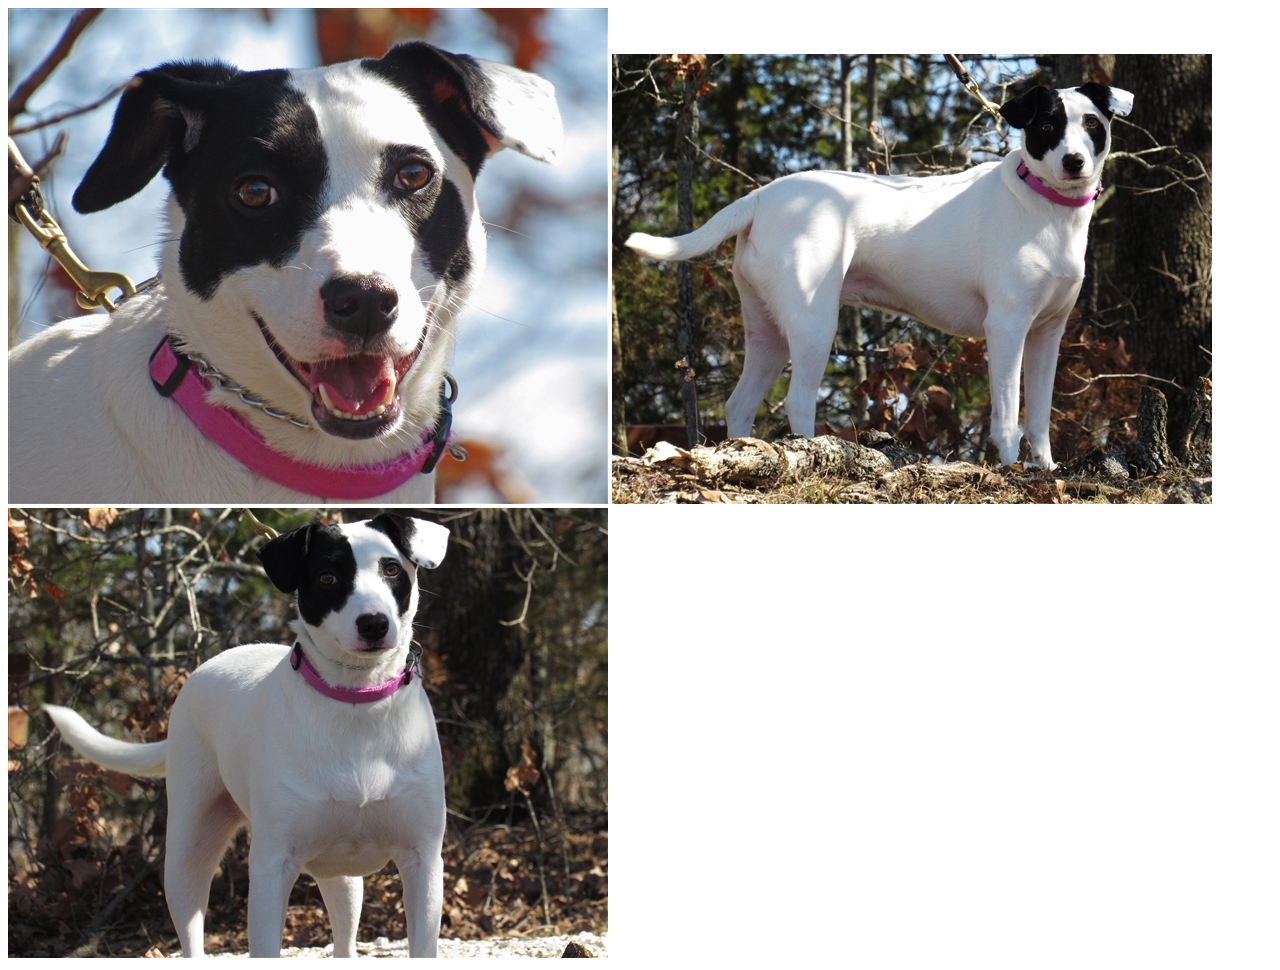
==== page/amber.html @ bc568e93 "aadded web page for each pet, started forming the landing page" ====
<!DOCTYPE html>
<html lang="en">
<head>
    <meta charset="UTF-8">
    <meta name="viewport" content="width=device-width, initial-scale=1.0">
    <title>Adopt me!</title>
</head>
<body>

    <img src="../Amber/Amber01.jpeg" alt="image"/>
    <img src="../Amber/02.jpeg" alt="image"/>
    <img src="../Amber/03.jpeg" alt="image"/>
    
</body>
</html>
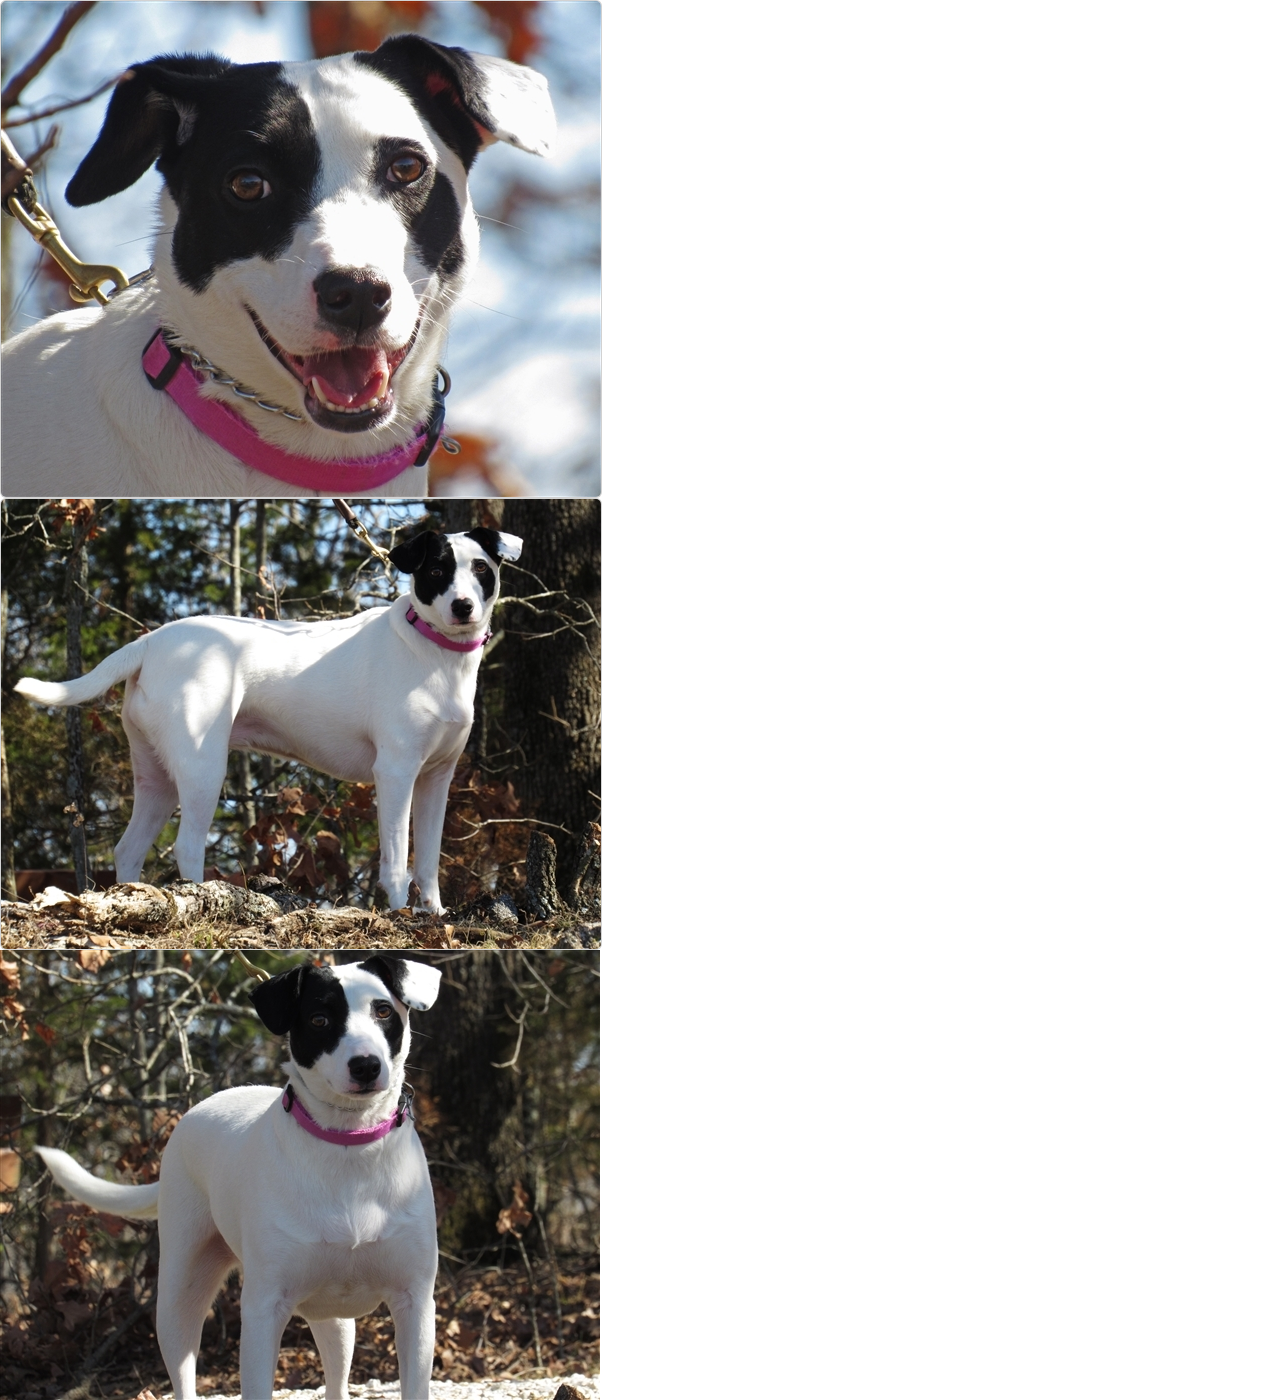
==== commit 0d0f6f95: "more work" ====
--- a/page/amber.html
+++ b/page/amber.html
@@ -1,15 +1,33 @@
 <!DOCTYPE html>
 <html lang="en">
 <head>
+    <link href="./css/styles.css" rel="stylesheet" />
+    
+    <link href="https://cdn.jsdelivr.net/npm/bootstrap@5.3.3/dist/css/bootstrap.min.css" rel="stylesheet" 
+    integrity="sha384-QWTKZyjpPEjISv5WaRU9OFeRpok6YctnYmDr5pNlyT2bRjXh0JMhjY6hW+ALEwIH"
+    crossorigin="anonymous">
+
+    <script src="https://cdn.jsdelivr.net/npm/bootstrap@5.3.3/dist/js/bootstrap.bundle.min.js"
+    integrity="sha384-YvpcrYf0tY3lHB60NNkmXc5s9fDVZLESaAA55NDzOxhy9GkcIdslK1eN7N6jIeHz"
+    crossorigin="anonymous"></script>
+
+    <script src="https://cdn.jsdelivr.net/npm/@popperjs/core@2.11.8/dist/umd/popper.min.js"
+    integrity="sha384-I7E8VVD/ismYTF4hNIPjVp/Zjvgyol6VFvRkX/vR+Vc4jQkC+hVqc2pM8ODewa9r"
+    crossorigin="anonymous"></script>
+
+    <script src="https://cdn.jsdelivr.net/npm/bootstrap@5.3.3/dist/js/bootstrap.min.js"
+    integrity="sha384-0pUGZvbkm6XF6gxjEnlmuGrJXVbNuzT9qBBavbLwCsOGabYfZo0T0to5eqruptLy"
+    crossorigin="anonymous"></script>
+    
     <meta charset="UTF-8">
     <meta name="viewport" content="width=device-width, initial-scale=1.0">
     <title>Adopt me!</title>
 </head>
 <body>
 
-    <img src="../Amber/Amber01.jpeg" alt="image"/>
-    <img src="../Amber/02.jpeg" alt="image"/>
-    <img src="../Amber/03.jpeg" alt="image"/>
+    <img class="card" src="../Amber/Amber01.jpeg" alt="image"/>
+    <img class="card" src="../Amber/02.jpeg" alt="image"/>
+    <img class=card" src="../Amber/03.jpeg" alt="image"/>
     
 </body>
 </html>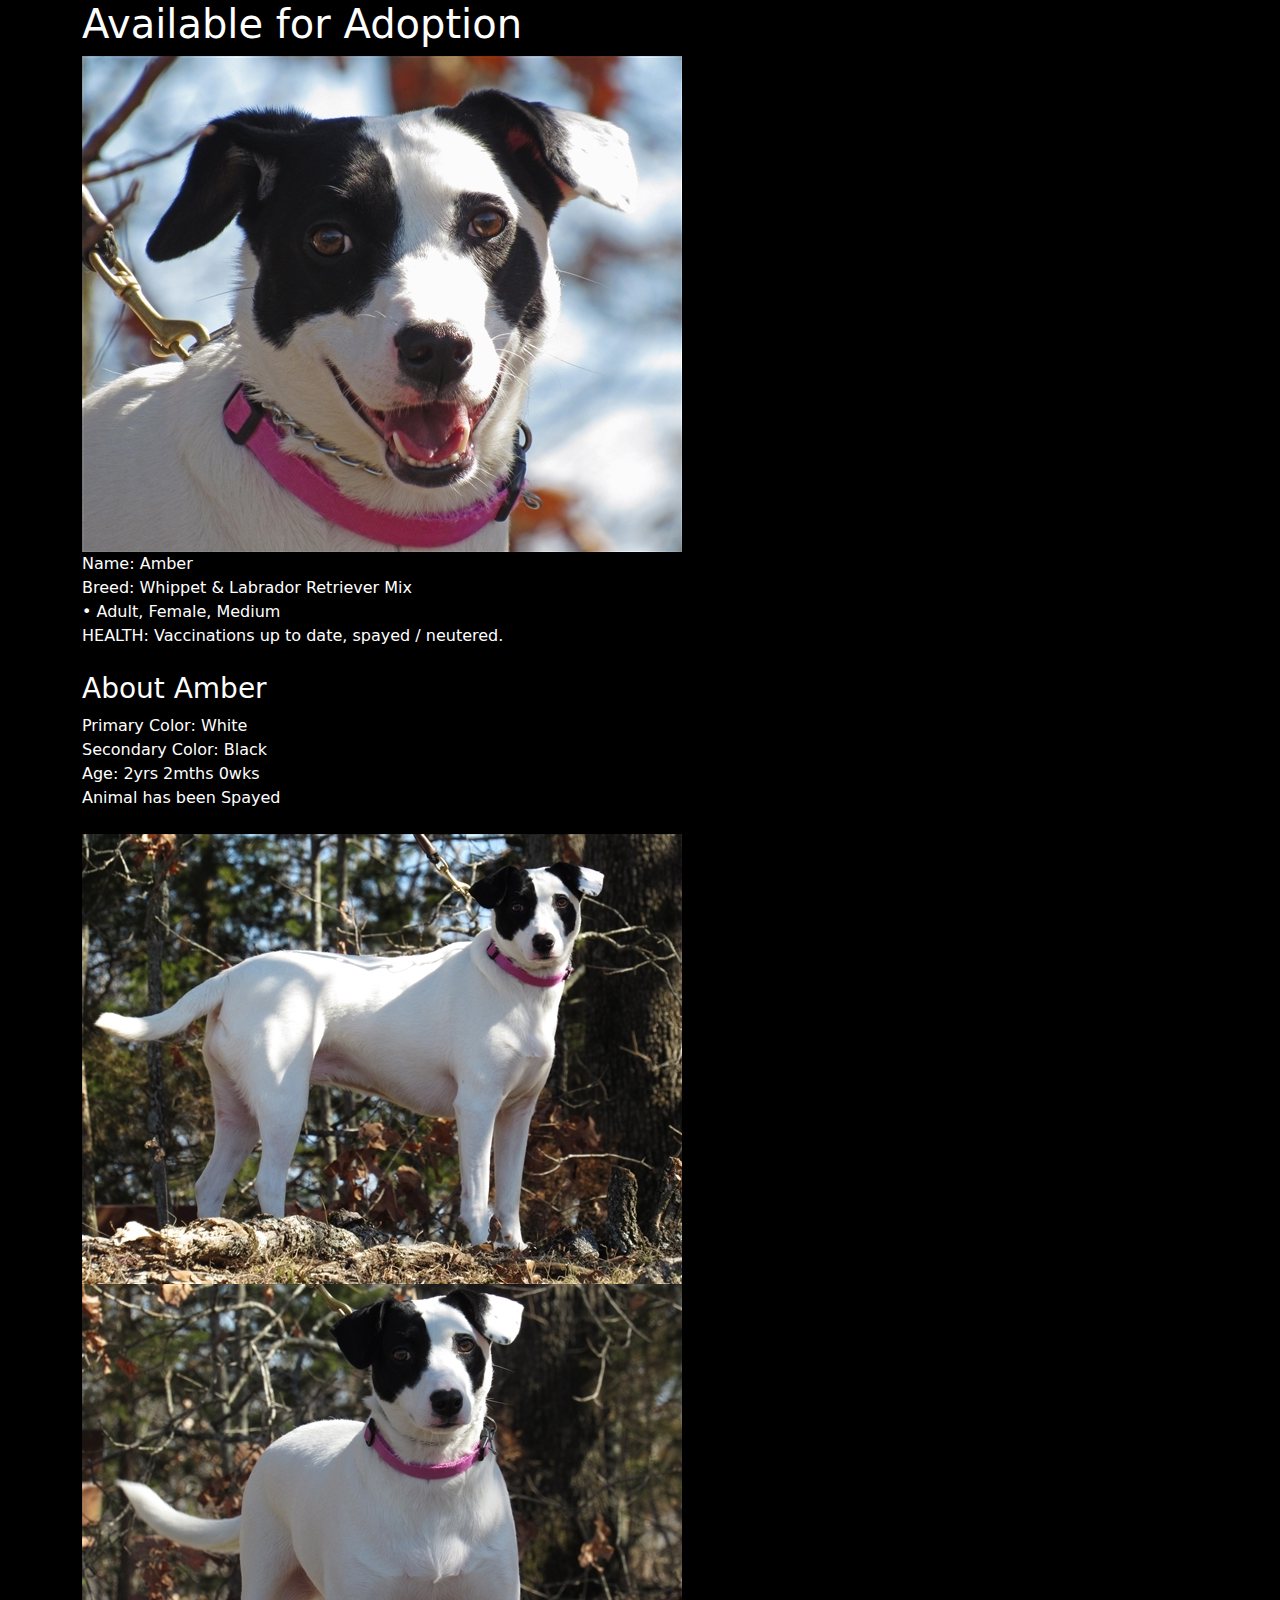
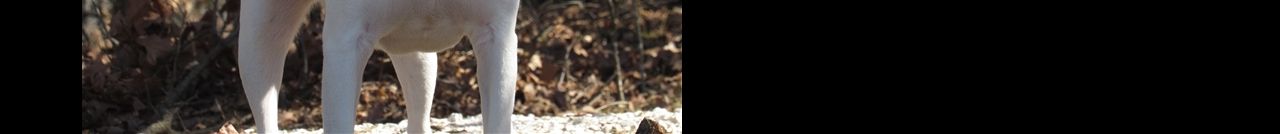
==== commit 7280ad3e: "Finished what I could in the timeframe alloted for today" ====
--- a/page/amber.html
+++ b/page/amber.html
@@ -18,16 +18,39 @@
     <script src="https://cdn.jsdelivr.net/npm/bootstrap@5.3.3/dist/js/bootstrap.min.js"
     integrity="sha384-0pUGZvbkm6XF6gxjEnlmuGrJXVbNuzT9qBBavbLwCsOGabYfZo0T0to5eqruptLy"
     crossorigin="anonymous"></script>
-    
+
     <meta charset="UTF-8">
     <meta name="viewport" content="width=device-width, initial-scale=1.0">
     <title>Adopt me!</title>
 </head>
-<body>
+<body class="container bg-black text-white">
 
-    <img class="card" src="../Amber/Amber01.jpeg" alt="image"/>
-    <img class="card" src="../Amber/02.jpeg" alt="image"/>
-    <img class=card" src="../Amber/03.jpeg" alt="image"/>
-    
+    <h1>Available for Adoption</h1>
+    <img src="../Amber/Amber01.jpeg" alt="image"/> 
+    <br/>
+    Name: Amber
+    <br/>
+    Breed: Whippet & Labrador Retriever Mix
+    <br/>
+    • Adult, Female, Medium
+    <br/>HEALTH:
+    Vaccinations up to date, spayed / neutered.
+    <br/>
+    <br/>
+    <h3>About Amber</h3>
+    Primary Color: White
+    <br/>
+    Secondary Color: Black
+    <br/>
+    Age: 2yrs 2mths 0wks
+    <br/>
+    Animal has been Spayed<br/>
+    <br/>
+    <div row>
+        <div col>
+            <img src="../Amber/02.jpeg" alt="image"/>
+            <img src="../Amber/03.jpeg" alt="image"/>
+        </div>
+    </div>    
 </body>
 </html>